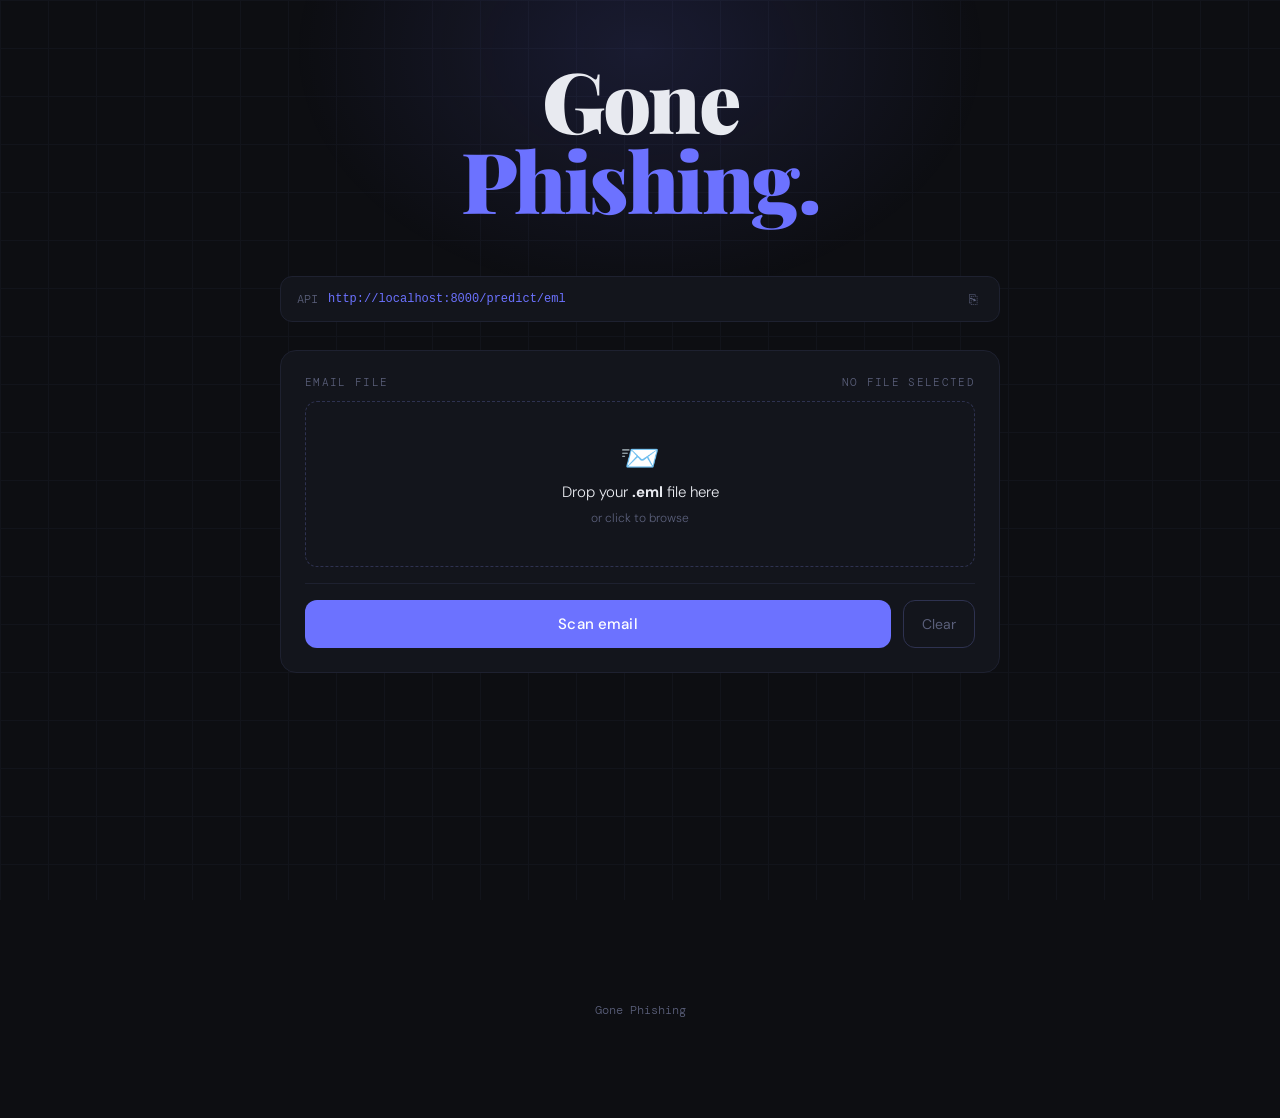
==== index.html @ 06538219 "Pages Update" ====
<!DOCTYPE html>
<html lang="en">
<head>
  <meta charset="UTF-8" />
  <meta name="viewport" content="width=device-width, initial-scale=1.0" />
  <title>Gone Phishing — Spam Detection</title>
  <link rel="preconnect" href="https://fonts.googleapis.com" />
  <link href="https://fonts.googleapis.com/css2?family=DM+Mono:wght@400;500&family=Playfair+Display:wght@700;900&family=DM+Sans:wght@300;400;500&display=swap" rel="stylesheet" />
  <link rel="stylesheet" href="style.css" />
</head>
<body>
<div class="wrap">

  <header>
    <h1>Gone<br /><span>Phishing.</span></h1>
  </header>

  <!-- API URL hint -->
  <div class="api-hint">
    <span>API</span>
    <code id="api-url">http://localhost:8000/predict/eml</code>
    <button class="copy-btn" onclick="copyAPI()" title="Copy URL">⎘</button>
  </div>

  <!-- Error banner -->
  <div class="error-banner" id="error-banner"></div>

  <!-- Input -->
  <div class="input-card" id="drop-zone">
    <div class="input-label">
      <span>Email file</span>
      <span id="file-name">No file selected</span>
    </div>
    <div class="drop-area" id="drop-area" onclick="document.getElementById('eml-input').click()">
      <div class="drop-icon">📨</div>
      <p class="drop-primary">Drop your <strong>.eml</strong> file here</p>
      <p class="drop-secondary">or click to browse</p>
    </div>
    <input type="file" id="eml-input" accept=".eml" style="display:none" />
    <div class="btn-row">
      <button class="btn-scan" id="scan-btn" onclick="runScan()">
        <div class="spinner" id="spinner"></div>
        <span id="btn-label">Scan email</span>
      </button>
      <button class="btn-clear" onclick="clearAll()">Clear</button>
    </div>
  </div>

  <!-- Result -->
  <div class="result-card" id="result-card">
    <div class="result-header">
      <div class="verdict-icon" id="verdict-icon">🛡️</div>
      <div class="verdict-label">
        <h2 id="verdict-text">—</h2>
        <p id="verdict-sub">—</p>
      </div>
      <div class="prob-big" id="prob-big">—</div>
    </div>
    <div class="prob-bar-wrap">
      <div class="prob-bar-track">
        <div class="prob-bar-fill" id="prob-bar"></div>
      </div>
      <div class="prob-bar-labels">
        <span>Ham</span>
        <span id="threshold-label">Threshold: 35%</span>
        <span>Spam</span>
      </div>
    </div>
    <div class="breakdown" id="breakdown">
      <div class="model-row-item" id="roberta-item">
        <div class="m-name">RoBERTa-Large</div>
        <div class="m-prob" id="roberta-prob">—</div>
        <div class="m-verdict" id="roberta-verdict">—</div>
      </div>
      <div class="model-row-item" id="electra-item">
        <div class="m-name">ELECTRA-Large</div>
        <div class="m-prob" id="electra-prob">—</div>
        <div class="m-verdict" id="electra-verdict">—</div>
      </div>
    </div>
  </div>

  <footer>
    Gone Phishing
  </footer>

</div>
<script src="app.js"></script>
</body>
</html>
---- style.css ----
:root {
  --bg:        #0d0e12;
  --surface:   #13151c;
  --border:    #1e2130;
  --border-hi: #2e3250;
  --text:      #e8eaf0;
  --muted:     #5a5f7a;
  --accent:    #6c72ff;
  --accent-lo: #6c72ff18;
  --spam:      #ff4f6b;
  --spam-lo:   #ff4f6b18;
  --maybe:     #f5a623;
  --maybe-lo:  #f5a62318;
  --ham:       #2ecc8f;
  --ham-lo:    #2ecc8f18;
  --radius:    12px;
}

*, *::before, *::after { box-sizing: border-box; margin: 0; padding: 0; }

body {
  background: var(--bg);
  color: var(--text);
  font-family: 'DM Sans', sans-serif;
  font-weight: 300;
  min-height: 100vh;
  display: flex;
  flex-direction: column;
  align-items: center;
  padding: 60px 20px 100px;
  overflow-x: hidden;
}

/* ── Background grid ── */
body::before {
  content: '';
  position: fixed;
  inset: 0;
  background-image:
    linear-gradient(var(--border) 1px, transparent 1px),
    linear-gradient(90deg, var(--border) 1px, transparent 1px);
  background-size: 48px 48px;
  opacity: 0.35;
  pointer-events: none;
  z-index: 0;
}

body::after {
  content: '';
  position: fixed;
  top: -200px; left: 50%;
  transform: translateX(-50%);
  width: 700px; height: 500px;
  background: radial-gradient(ellipse at center, #6c72ff22 0%, transparent 70%);
  pointer-events: none;
  z-index: 0;
}

.wrap {
  position: relative;
  z-index: 1;
  width: 100%;
  max-width: 720px;
}

/* ── Header ── */
header {
  margin-bottom: 56px;
  text-align: center;
}

.logo-mark {
  display: inline-flex;
  align-items: center;
  gap: 10px;
  margin-bottom: 20px;
}

.logo-icon {
  width: 38px; height: 38px;
  background: var(--accent);
  border-radius: 10px;
  display: flex; align-items: center; justify-content: center;
  font-size: 18px;
}

.logo-name {
  font-family: 'DM Mono', monospace;
  font-size: 13px;
  font-weight: 500;
  letter-spacing: 0.18em;
  text-transform: uppercase;
  color: var(--muted);
}

h1 {
  font-family: 'Playfair Display', serif;
  font-size: clamp(2.85rem, 9vw, 5.25rem);
  font-weight: 900;
  line-height: 0.95;
  letter-spacing: -0.03em;
  margin-bottom: 20px;
}

h1 span { color: var(--accent); }

.inline-code {
  font-family: 'DM Mono', monospace;
  font-size: 13px;
  background: var(--accent-lo);
  color: var(--accent);
  border: 1px solid #6c72ff33;
  border-radius: 4px;
  padding: 1px 6px;
}

.subtitle {
  color: var(--muted);
  font-size: 15px;
  line-height: 1.6;
  max-width: 460px;
  margin: 0 auto;
}

/* ── Input card ── */
.input-card {
  background: var(--surface);
  border: 1px solid var(--border);
  border-radius: 16px;
  padding: 24px;
  margin-bottom: 24px;
  transition: border-color 0.2s;
}

.input-card:focus-within { border-color: var(--border-hi); }

.input-label {
  font-family: 'DM Mono', monospace;
  font-size: 11px;
  letter-spacing: 0.12em;
  text-transform: uppercase;
  color: var(--muted);
  margin-bottom: 12px;
  display: flex;
  justify-content: space-between;
  align-items: center;
}

#file-name { font-size: 11px; color: var(--muted); }

/* ── Drop zone ── */
.drop-area {
  border: 1.5px dashed var(--border-hi);
  border-radius: 12px;
  padding: 40px 24px;
  display: flex;
  flex-direction: column;
  align-items: center;
  gap: 8px;
  cursor: pointer;
  transition: border-color 0.2s, background 0.2s;
  user-select: none;
}

.drop-area:hover,
.drop-area.dragover {
  border-color: var(--accent);
  background: var(--accent-lo);
}

.drop-area.has-file {
  border-color: var(--ham);
  background: var(--ham-lo);
}

.drop-icon { font-size: 32px; line-height: 1; }

.drop-primary {
  font-size: 15px;
  color: var(--text);
}

.drop-secondary {
  font-size: 12px;
  color: var(--muted);
}

.btn-row {
  display: flex;
  gap: 12px;
  align-items: center;
  margin-top: 16px;
  padding-top: 16px;
  border-top: 1px solid var(--border);
}

.btn-scan {
  flex: 1;
  padding: 14px 24px;
  background: var(--accent);
  border: none;
  border-radius: var(--radius);
  color: #fff;
  font-family: 'DM Sans', sans-serif;
  font-size: 15px;
  font-weight: 500;
  letter-spacing: 0.01em;
  cursor: pointer;
  transition: opacity 0.18s, transform 0.12s;
  display: flex;
  align-items: center;
  justify-content: center;
  gap: 8px;
}

.btn-scan:hover { opacity: 0.88; }
.btn-scan:active { transform: scale(0.98); }
.btn-scan:disabled { opacity: 0.4; cursor: not-allowed; }

.btn-clear {
  padding: 14px 18px;
  background: transparent;
  border: 1px solid var(--border-hi);
  border-radius: var(--radius);
  color: var(--muted);
  font-family: 'DM Sans', sans-serif;
  font-size: 14px;
  cursor: pointer;
  transition: all 0.18s;
}

.btn-clear:hover { border-color: var(--text); color: var(--text); }

/* ── Spinner ── */
.spinner {
  width: 16px; height: 16px;
  border: 2px solid #ffffff44;
  border-top-color: #fff;
  border-radius: 50%;
  animation: spin 0.7s linear infinite;
  display: none;
}

@keyframes spin { to { transform: rotate(360deg); } }

/* ── Result card ── */
.result-card {
  background: var(--surface);
  border: 1px solid var(--border);
  border-radius: 16px;
  overflow: hidden;
  opacity: 0;
  transform: translateY(16px);
  transition: opacity 0.35s, transform 0.35s;
  margin-bottom: 24px;
}

.result-card.visible { opacity: 1; transform: translateY(0); }

.result-card.spam  { border-color: var(--spam); }
.result-card.maybe { border-color: var(--maybe); }
.result-card.ham   { border-color: var(--ham); }

.result-header {
  padding: 20px 24px;
  display: flex;
  align-items: center;
  gap: 14px;
}

.result-card.spam  .result-header { background: var(--spam-lo); }
.result-card.maybe .result-header { background: var(--maybe-lo); }
.result-card.ham   .result-header { background: var(--ham-lo); }

.verdict-icon {
  font-size: 28px;
  line-height: 1;
}

.verdict-label { flex: 1; }

.verdict-label h2 {
  font-family: 'Playfair Display', serif;
  font-size: 1.55rem;
  font-weight: 700;
  letter-spacing: -0.01em;
  line-height: 1.1;
}

.result-card.spam  .verdict-label h2 { color: var(--spam); }
.result-card.maybe .verdict-label h2 { color: var(--maybe); }
.result-card.ham   .verdict-label h2 { color: var(--ham); }

.verdict-label p {
  font-size: 13px;
  color: var(--muted);
  margin-top: 3px;
}

.prob-big {
  font-family: 'DM Mono', monospace;
  font-size: 2rem;
  font-weight: 500;
  line-height: 1;
}

.result-card.spam  .prob-big { color: var(--spam); }
.result-card.maybe .prob-big { color: var(--maybe); }
.result-card.ham   .prob-big { color: var(--ham); }

/* ── Progress bar ── */
.prob-bar-wrap {
  padding: 0 24px 20px;
}

.prob-bar-track {
  height: 6px;
  background: var(--border);
  border-radius: 3px;
  overflow: hidden;
  margin-bottom: 8px;
}

.prob-bar-fill {
  height: 100%;
  border-radius: 3px;
  width: 0%;
  transition: width 0.7s cubic-bezier(0.22, 1, 0.36, 1);
}

.result-card.spam  .prob-bar-fill { background: var(--spam); }
.result-card.maybe .prob-bar-fill { background: var(--maybe); }
.result-card.ham   .prob-bar-fill { background: var(--ham); }

.prob-bar-labels {
  display: flex;
  justify-content: space-between;
  font-family: 'DM Mono', monospace;
  font-size: 10px;
  color: var(--muted);
}

/* ── Model breakdown ── */
.breakdown {
  border-top: 1px solid var(--border);
  padding: 18px 24px;
  display: grid;
  grid-template-columns: 1fr 1fr;
  gap: 12px;
}

.model-row-item {
  background: var(--bg);
  border: 1px solid var(--border);
  border-radius: 10px;
  padding: 14px 16px;
}

.model-row-item .m-name {
  font-family: 'DM Mono', monospace;
  font-size: 10px;
  letter-spacing: 0.1em;
  text-transform: uppercase;
  color: var(--muted);
  margin-bottom: 6px;
}

.model-row-item .m-prob {
  font-family: 'DM Mono', monospace;
  font-size: 1.2rem;
  font-weight: 500;
}

.model-row-item .m-verdict {
  font-size: 12px;
  margin-top: 2px;
}

.col-spam  { color: var(--spam); }
.col-maybe { color: var(--maybe); }
.col-ham   { color: var(--ham); }

/* ── Error ── */
.error-banner {
  background: #ff4f6b18;
  border: 1px solid var(--spam);
  border-radius: var(--radius);
  padding: 14px 18px;
  font-size: 14px;
  color: var(--spam);
  margin-bottom: 20px;
  display: none;
}

/* ── Footer ── */
footer {
  margin-top: 40px;
  text-align: center;
  font-size: 12px;
  color: var(--muted);
  font-family: 'DM Mono', monospace;
}

footer span { color: var(--border-hi); }

/* ── API url hint ── */
.api-hint {
  display: flex;
  align-items: center;
  gap: 10px;
  background: var(--surface);
  border: 1px solid var(--border);
  border-radius: var(--radius);
  padding: 12px 16px;
  margin-bottom: 28px;
  font-family: 'DM Mono', monospace;
  font-size: 12px;
  color: var(--muted);
}

.api-hint code {
  color: var(--accent);
  flex: 1;
  overflow: hidden;
  text-overflow: ellipsis;
  white-space: nowrap;
}

.copy-btn {
  background: none;
  border: none;
  color: var(--muted);
  cursor: pointer;
  font-size: 14px;
  padding: 2px 6px;
  border-radius: 4px;
  transition: color 0.15s;
}

.copy-btn:hover { color: var(--text); }
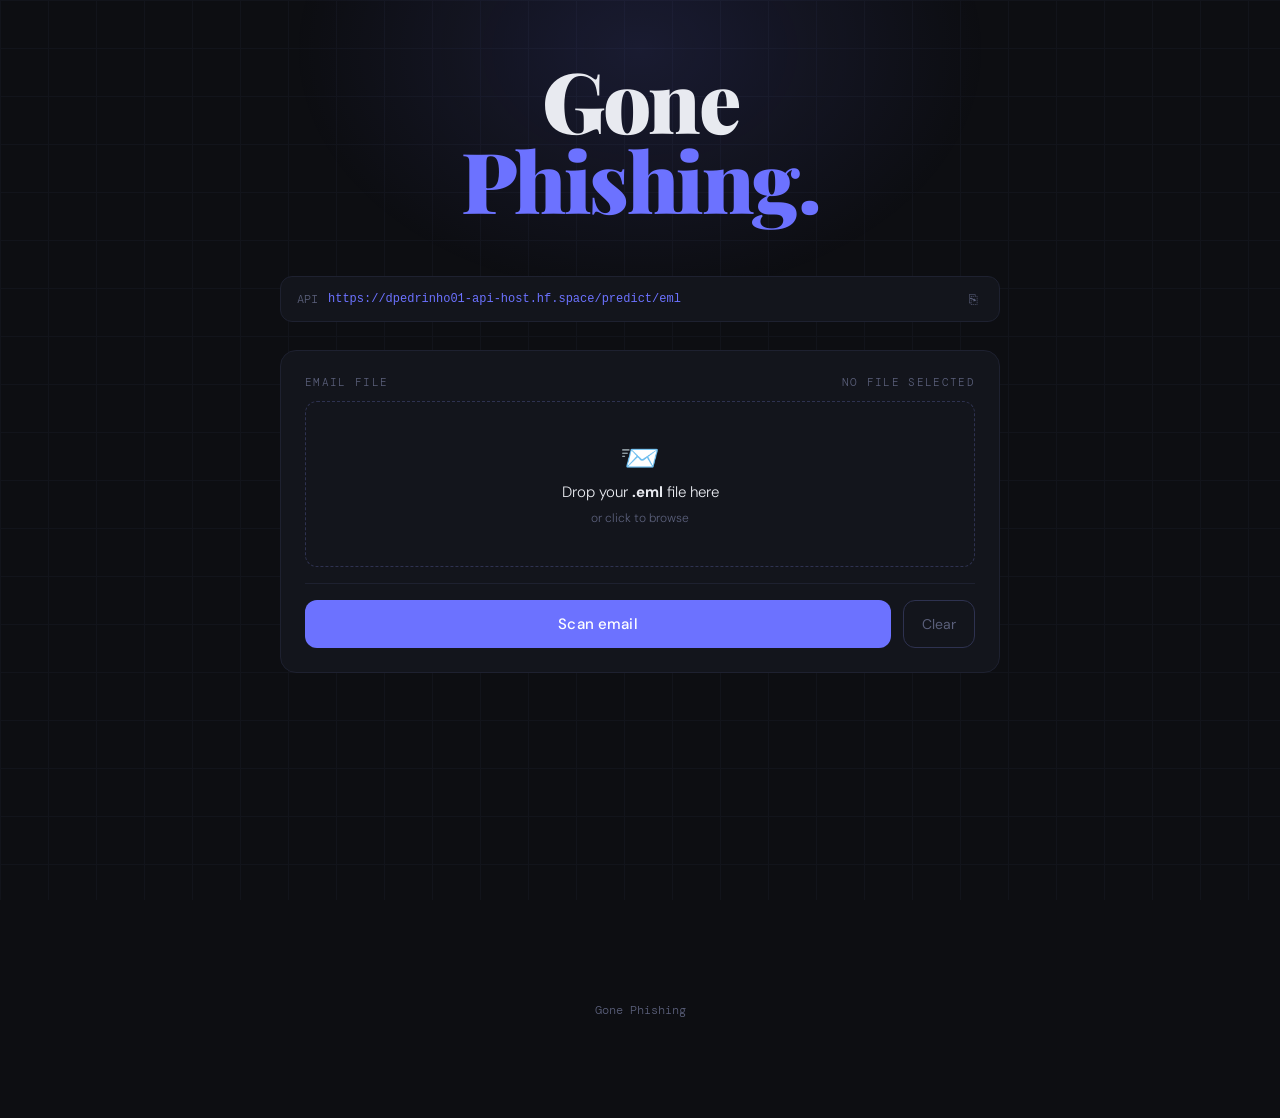
==== commit 36d066df: "Update" ====
--- a/index.html
+++ b/index.html
@@ -18,7 +18,7 @@
   <!-- API URL hint -->
   <div class="api-hint">
     <span>API</span>
-    <code id="api-url">http://localhost:8000/predict/eml</code>
+    <code id="api-url">https://dpedrinho01-api-host.hf.space/predict/eml</code>
     <button class="copy-btn" onclick="copyAPI()" title="Copy URL">⎘</button>
   </div>
 
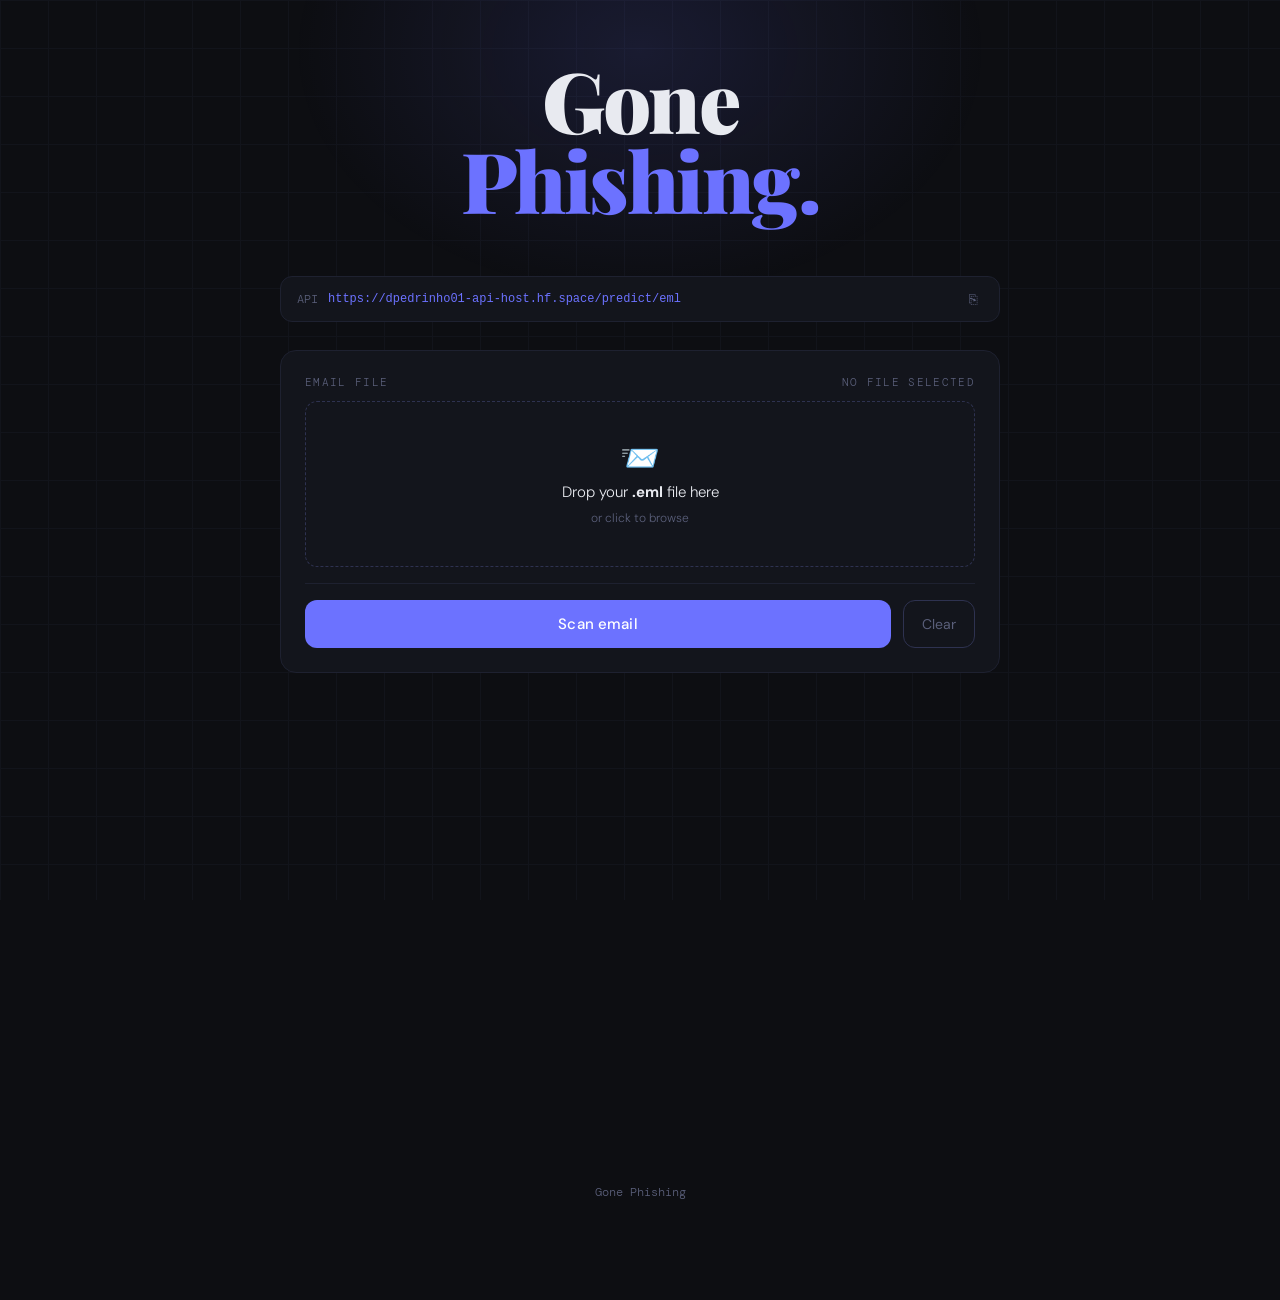
==== commit 7890fc2d: "Emotion Update" ====
--- a/index.html
+++ b/index.html
@@ -46,7 +46,7 @@
     </div>
   </div>
 
-  <!-- Result -->
+  <!-- Spam Result -->
   <div class="result-card" id="result-card">
     <div class="result-header">
       <div class="verdict-icon" id="verdict-icon">🛡️</div>
@@ -80,6 +80,47 @@
     </div>
   </div>
 
+  <!-- Emotion Result -->
+  <div class="emotion-card" id="emotion-card">
+    <div class="emotion-header">
+      <div class="emotion-header-left">
+        <span class="emotion-card-icon">🧠</span>
+        <div>
+          <h3 class="emotion-title">Emotional Tone</h3>
+          <p class="emotion-subtitle" id="emotion-subtitle">Analysing the emotional signals in this email…</p>
+        </div>
+      </div>
+      <div class="emotion-detected-wrap" id="emotion-detected-wrap">
+        <!-- Detected emotion chips injected here -->
+      </div>
+    </div>
+
+    <!-- Top emotions bar chart -->
+    <div class="emotion-bars" id="emotion-bars">
+      <!-- Bar rows injected by JS -->
+    </div>
+
+    <!-- Per-model breakdown toggle -->
+    <div class="emotion-models-toggle" id="emotion-models-toggle" onclick="toggleEmotionBreakdown()">
+      <span>Model breakdown</span>
+      <span class="toggle-chevron" id="toggle-chevron">▾</span>
+    </div>
+    <div class="emotion-model-breakdown" id="emotion-model-breakdown">
+      <div class="em-col">
+        <div class="em-col-header">
+          <span class="em-dot roberta-dot"></span>RoBERTa-Large
+        </div>
+        <div class="em-chips" id="roberta-emotion-chips"></div>
+      </div>
+      <div class="em-col">
+        <div class="em-col-header">
+          <span class="em-dot electra-dot"></span>ELECTRA-Large
+        </div>
+        <div class="em-chips" id="electra-emotion-chips"></div>
+      </div>
+    </div>
+  </div>
+
   <footer>
     Gone Phishing
   </footer>
--- a/style.css
+++ b/style.css
@@ -14,6 +14,23 @@
   --ham:       #2ecc8f;
   --ham-lo:    #2ecc8f18;
   --radius:    12px;
+
+  /* Emotion palette */
+  --emo-admiration: #f9a825;
+  --emo-anger:      #ef5350;
+  --emo-caring:     #ec407a;
+  --emo-confusion:  #ab47bc;
+  --emo-curiosity:  #42a5f5;
+  --emo-desire:     #ff7043;
+  --emo-excitement: #ffca28;
+  --emo-fear:       #7e57c2;
+  --emo-gratitude:  #26c6da;
+  --emo-joy:        #66bb6a;
+  --emo-neutral:    #78909c;
+  --emo-relief:     #26a69a;
+  --emo-sadness:    #5c6bc0;
+  --emo-surprise:   #ffa726;
+  --emo-unsure:     #8d6e63;
 }
 
 *, *::before, *::after { box-sizing: border-box; margin: 0; padding: 0; }
@@ -243,7 +260,7 @@
 
 @keyframes spin { to { transform: rotate(360deg); } }
 
-/* ── Result card ── */
+/* ── Spam Result card ── */
 .result-card {
   background: var(--surface);
   border: 1px solid var(--border);
@@ -340,7 +357,7 @@
   color: var(--muted);
 }
 
-/* ── Model breakdown ── */
+/* ── Model breakdown (spam) ── */
 .breakdown {
   border-top: 1px solid var(--border);
   padding: 18px 24px;
@@ -437,4 +454,294 @@
   transition: color 0.15s;
 }
 
-.copy-btn:hover { color: var(--text); }+.copy-btn:hover { color: var(--text); }
+
+
+/* ════════════════════════════════════════════════════════════════
+   EMOTION CARD
+   ════════════════════════════════════════════════════════════════ */
+
+.emotion-card {
+  background: var(--surface);
+  border: 1px solid var(--border);
+  border-radius: 16px;
+  overflow: hidden;
+  opacity: 0;
+  transform: translateY(16px);
+  transition: opacity 0.4s 0.1s, transform 0.4s 0.1s;  /* slight delay after spam card */
+  margin-bottom: 24px;
+}
+
+.emotion-card.visible {
+  opacity: 1;
+  transform: translateY(0);
+}
+
+/* Header */
+.emotion-header {
+  padding: 20px 24px;
+  display: flex;
+  align-items: flex-start;
+  gap: 12px;
+  flex-wrap: wrap;
+  border-bottom: 1px solid var(--border);
+  background: linear-gradient(135deg, #1a1c2a 0%, var(--surface) 100%);
+}
+
+.emotion-header-left {
+  display: flex;
+  align-items: center;
+  gap: 12px;
+  flex: 1;
+  min-width: 200px;
+}
+
+.emotion-card-icon {
+  font-size: 26px;
+  line-height: 1;
+  flex-shrink: 0;
+}
+
+.emotion-title {
+  font-family: 'Playfair Display', serif;
+  font-size: 1.25rem;
+  font-weight: 700;
+  letter-spacing: -0.01em;
+  line-height: 1.2;
+  color: var(--text);
+}
+
+.emotion-subtitle {
+  font-size: 12px;
+  color: var(--muted);
+  margin-top: 2px;
+}
+
+/* Detected chips in header */
+.emotion-detected-wrap {
+  display: flex;
+  flex-wrap: wrap;
+  gap: 6px;
+  align-items: center;
+  padding-top: 2px;
+}
+
+.emo-chip {
+  display: inline-flex;
+  align-items: center;
+  gap: 5px;
+  padding: 4px 10px;
+  border-radius: 20px;
+  font-size: 12px;
+  font-weight: 500;
+  border: 1px solid;
+  letter-spacing: 0.01em;
+  animation: chipPop 0.3s cubic-bezier(0.34, 1.56, 0.64, 1) both;
+}
+
+@keyframes chipPop {
+  from { opacity: 0; transform: scale(0.7); }
+  to   { opacity: 1; transform: scale(1); }
+}
+
+.emo-chip-dot {
+  width: 6px; height: 6px;
+  border-radius: 50%;
+  background: currentColor;
+}
+
+/* ── Emotion bar chart ── */
+.emotion-bars {
+  padding: 18px 24px 4px;
+  display: flex;
+  flex-direction: column;
+  gap: 10px;
+}
+
+.emo-bar-row {
+  display: grid;
+  grid-template-columns: 110px 1fr 40px;
+  align-items: center;
+  gap: 10px;
+  opacity: 0;
+  animation: fadeUp 0.3s ease forwards;
+}
+
+@keyframes fadeUp {
+  from { opacity: 0; transform: translateX(-8px); }
+  to   { opacity: 1; transform: translateX(0); }
+}
+
+.emo-bar-label {
+  font-size: 12px;
+  color: var(--text);
+  text-align: right;
+  white-space: nowrap;
+  display: flex;
+  align-items: center;
+  justify-content: flex-end;
+  gap: 5px;
+}
+
+.emo-bar-label-icon { font-size: 14px; }
+
+.emo-bar-track {
+  height: 8px;
+  background: var(--border);
+  border-radius: 4px;
+  overflow: hidden;
+}
+
+.emo-bar-fill {
+  height: 100%;
+  border-radius: 4px;
+  width: 0%;
+  transition: width 0.7s cubic-bezier(0.22, 1, 0.36, 1);
+}
+
+.emo-bar-pct {
+  font-family: 'DM Mono', monospace;
+  font-size: 11px;
+  color: var(--muted);
+  text-align: right;
+}
+
+/* Threshold tick mark */
+.emo-bar-track {
+  position: relative;
+}
+
+.emo-threshold-tick {
+  position: absolute;
+  top: 0; bottom: 0;
+  width: 2px;
+  background: var(--border-hi);
+  border-radius: 1px;
+}
+
+/* ── Toggle ── */
+.emotion-models-toggle {
+  margin: 12px 24px 0;
+  padding: 10px 14px;
+  border: 1px solid var(--border);
+  border-radius: 8px;
+  display: flex;
+  justify-content: space-between;
+  align-items: center;
+  cursor: pointer;
+  font-family: 'DM Mono', monospace;
+  font-size: 11px;
+  letter-spacing: 0.08em;
+  text-transform: uppercase;
+  color: var(--muted);
+  user-select: none;
+  transition: border-color 0.15s, color 0.15s;
+}
+
+.emotion-models-toggle:hover { border-color: var(--border-hi); color: var(--text); }
+
+.toggle-chevron {
+  transition: transform 0.2s;
+  font-size: 13px;
+}
+
+.toggle-chevron.open { transform: rotate(180deg); }
+
+/* ── Per-model breakdown ── */
+.emotion-model-breakdown {
+  display: none;
+  grid-template-columns: 1fr 1fr;
+  gap: 14px;
+  padding: 14px 24px 20px;
+}
+
+.emotion-model-breakdown.open {
+  display: grid;
+}
+
+.em-col-header {
+  font-family: 'DM Mono', monospace;
+  font-size: 10px;
+  letter-spacing: 0.1em;
+  text-transform: uppercase;
+  color: var(--muted);
+  margin-bottom: 10px;
+  display: flex;
+  align-items: center;
+  gap: 6px;
+}
+
+.em-dot {
+  width: 8px; height: 8px;
+  border-radius: 50%;
+  display: inline-block;
+}
+
+.roberta-dot { background: var(--accent); }
+.electra-dot { background: #ff6ea8; }
+
+.em-chips {
+  display: flex;
+  flex-direction: column;
+  gap: 5px;
+}
+
+.em-chip-row {
+  display: flex;
+  align-items: center;
+  gap: 8px;
+  font-size: 12px;
+}
+
+.em-chip-row .em-label {
+  width: 85px;
+  flex-shrink: 0;
+  display: flex;
+  align-items: center;
+  gap: 4px;
+  color: var(--text);
+}
+
+.em-chip-row .em-label-icon { font-size: 13px; }
+
+.em-chip-row .em-bar-mini {
+  flex: 1;
+  height: 5px;
+  background: var(--border);
+  border-radius: 3px;
+  overflow: hidden;
+}
+
+.em-chip-row .em-bar-mini-fill {
+  height: 100%;
+  border-radius: 3px;
+  width: 0%;
+  transition: width 0.6s cubic-bezier(0.22, 1, 0.36, 1);
+}
+
+.em-chip-row .em-pct {
+  font-family: 'DM Mono', monospace;
+  font-size: 10px;
+  color: var(--muted);
+  width: 30px;
+  text-align: right;
+}
+
+.em-chip-row .em-detected-dot {
+  width: 5px; height: 5px;
+  border-radius: 50%;
+  background: var(--muted);
+  flex-shrink: 0;
+}
+
+.em-chip-row.detected .em-detected-dot {
+  background: var(--ham);
+}
+
+/* ── No-emotion state ── */
+.emotion-empty {
+  padding: 24px;
+  text-align: center;
+  font-size: 13px;
+  color: var(--muted);
+}
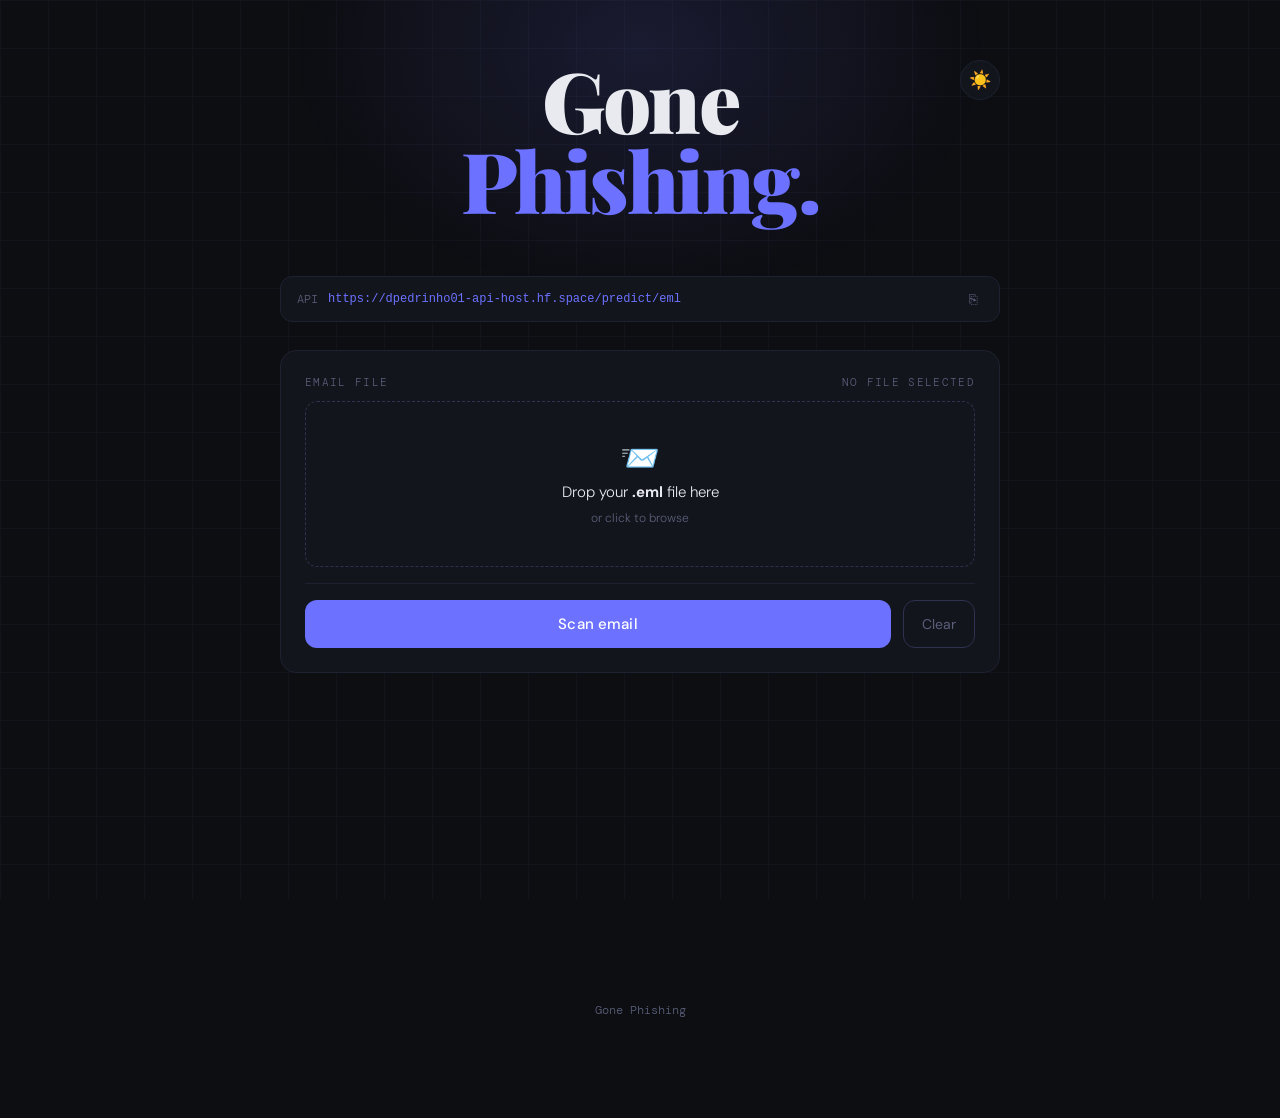
==== commit 30b6ed67: "White Mode Update" ====
--- a/index.html
+++ b/index.html
@@ -13,6 +13,9 @@
 
   <header>
     <h1>Gone<br /><span>Phishing.</span></h1>
+    <button class="theme-toggle" id="theme-toggle" title="Toggle light/dark mode" aria-label="Toggle light/dark mode">
+      <span class="theme-icon" id="theme-icon">☀️</span>
+    </button>
   </header>
 
   <!-- API URL hint -->
@@ -61,7 +64,7 @@
         <div class="prob-bar-fill" id="prob-bar"></div>
       </div>
       <div class="prob-bar-labels">
-        <span>Ham</span>
+        <span>Legitimate</span>
         <span id="threshold-label">Threshold: 35%</span>
         <span>Spam</span>
       </div>
@@ -80,7 +83,7 @@
     </div>
   </div>
 
-  <!-- Emotion Result -->
+  <!-- Emotion Result — only shown when phishing is detected -->
   <div class="emotion-card" id="emotion-card">
     <div class="emotion-header">
       <div class="emotion-header-left">
--- a/style.css
+++ b/style.css
@@ -15,22 +15,39 @@
   --ham-lo:    #2ecc8f18;
   --radius:    12px;
 
-  /* Emotion palette */
-  --emo-admiration: #f9a825;
-  --emo-anger:      #ef5350;
-  --emo-caring:     #ec407a;
-  --emo-confusion:  #ab47bc;
-  --emo-curiosity:  #42a5f5;
-  --emo-desire:     #ff7043;
-  --emo-excitement: #ffca28;
-  --emo-fear:       #7e57c2;
-  --emo-gratitude:  #26c6da;
-  --emo-joy:        #66bb6a;
-  --emo-neutral:    #78909c;
-  --emo-relief:     #26a69a;
-  --emo-sadness:    #5c6bc0;
-  --emo-surprise:   #ffa726;
-  --emo-unsure:     #8d6e63;
+  --emo-positive_arousal: #ffca28;
+  --emo-warmth:           #ec407a;
+  --emo-threat:           #7e57c2;
+  --emo-curiosity:        #42a5f5;
+  --emo-confusion:        #ab47bc;
+  --emo-sadness:          #5c6bc0;
+  --emo-relief:           #26a69a;
+}
+
+/* ── Light mode overrides ── */
+body.light {
+  --bg:        #f5f6fa;
+  --surface:   #ffffff;
+  --border:    #dde1ee;
+  --border-hi: #b8bfd8;
+  --text:      #1a1c2e;
+  --muted:     #8289a8;
+  --accent:    #5056d6;
+  --accent-lo: #5056d618;
+  --spam:      #d93656;
+  --spam-lo:   #d9365612;
+  --maybe:     #c97d10;
+  --maybe-lo:  #c97d1012;
+  --ham:       #1a9e6e;
+  --ham-lo:    #1a9e6e12;
+
+  --emo-positive_arousal: #c49000;
+  --emo-warmth:           #c42060;
+  --emo-threat:           #5e38a8;
+  --emo-curiosity:        #1565c0;
+  --emo-confusion:        #7b1fa2;
+  --emo-sadness:          #3949ab;
+  --emo-relief:           #00796b;
 }
 
 *, *::before, *::after { box-sizing: border-box; margin: 0; padding: 0; }
@@ -46,6 +63,7 @@
   align-items: center;
   padding: 60px 20px 100px;
   overflow-x: hidden;
+  transition: background 0.25s, color 0.25s;
 }
 
 /* ── Background grid ── */
@@ -84,30 +102,7 @@
 header {
   margin-bottom: 56px;
   text-align: center;
-}
-
-.logo-mark {
-  display: inline-flex;
-  align-items: center;
-  gap: 10px;
-  margin-bottom: 20px;
-}
-
-.logo-icon {
-  width: 38px; height: 38px;
-  background: var(--accent);
-  border-radius: 10px;
-  display: flex; align-items: center; justify-content: center;
-  font-size: 18px;
-}
-
-.logo-name {
-  font-family: 'DM Mono', monospace;
-  font-size: 13px;
-  font-weight: 500;
-  letter-spacing: 0.18em;
-  text-transform: uppercase;
-  color: var(--muted);
+  position: relative;
 }
 
 h1 {
@@ -121,22 +116,32 @@
 
 h1 span { color: var(--accent); }
 
-.inline-code {
-  font-family: 'DM Mono', monospace;
-  font-size: 13px;
-  background: var(--accent-lo);
-  color: var(--accent);
-  border: 1px solid #6c72ff33;
-  border-radius: 4px;
-  padding: 1px 6px;
-}
-
-.subtitle {
-  color: var(--muted);
-  font-size: 15px;
-  line-height: 1.6;
-  max-width: 460px;
-  margin: 0 auto;
+/* ── Theme toggle ── */
+.theme-toggle {
+  position: absolute;
+  top: 0;
+  right: 0;
+  background: var(--surface);
+  border: 1px solid var(--border);
+  border-radius: 50%;
+  width: 40px;
+  height: 40px;
+  display: flex;
+  align-items: center;
+  justify-content: center;
+  cursor: pointer;
+  font-size: 18px;
+  transition: border-color 0.2s, background 0.2s, transform 0.15s;
+  line-height: 1;
+}
+
+.theme-toggle:hover {
+  border-color: var(--border-hi);
+  transform: scale(1.08);
+}
+
+.theme-toggle:active {
+  transform: scale(0.95);
 }
 
 /* ── Input card ── */
@@ -146,7 +151,7 @@
   border-radius: 16px;
   padding: 24px;
   margin-bottom: 24px;
-  transition: border-color 0.2s;
+  transition: border-color 0.2s, background 0.25s;
 }
 
 .input-card:focus-within { border-color: var(--border-hi); }
@@ -268,7 +273,7 @@
   overflow: hidden;
   opacity: 0;
   transform: translateY(16px);
-  transition: opacity 0.35s, transform 0.35s;
+  transition: opacity 0.35s, transform 0.35s, background 0.25s, border-color 0.25s;
   margin-bottom: 24px;
 }
 
@@ -418,8 +423,6 @@
   font-family: 'DM Mono', monospace;
 }
 
-footer span { color: var(--border-hi); }
-
 /* ── API url hint ── */
 .api-hint {
   display: flex;
@@ -433,6 +436,7 @@
   font-family: 'DM Mono', monospace;
   font-size: 12px;
   color: var(--muted);
+  transition: background 0.25s, border-color 0.25s;
 }
 
 .api-hint code {
@@ -468,13 +472,16 @@
   overflow: hidden;
   opacity: 0;
   transform: translateY(16px);
-  transition: opacity 0.4s 0.1s, transform 0.4s 0.1s;  /* slight delay after spam card */
+  transition: opacity 0.4s 0.1s, transform 0.4s 0.1s, background 0.25s, border-color 0.25s;
   margin-bottom: 24px;
+  /* Hidden by default — only shown when phishing/maybe-spam is detected */
+  display: none;
 }
 
 .emotion-card.visible {
   opacity: 1;
   transform: translateY(0);
+  display: block;
 }
 
 /* Header */
@@ -486,6 +493,10 @@
   flex-wrap: wrap;
   border-bottom: 1px solid var(--border);
   background: linear-gradient(135deg, #1a1c2a 0%, var(--surface) 100%);
+}
+
+body.light .emotion-header {
+  background: linear-gradient(135deg, #eef0f8 0%, var(--surface) 100%);
 }
 
 .emotion-header-left {
@@ -560,7 +571,7 @@
 
 .emo-bar-row {
   display: grid;
-  grid-template-columns: 110px 1fr 40px;
+  grid-template-columns: 120px 1fr 40px;
   align-items: center;
   gap: 10px;
   opacity: 0;
@@ -590,6 +601,7 @@
   background: var(--border);
   border-radius: 4px;
   overflow: hidden;
+  position: relative;
 }
 
 .emo-bar-fill {
@@ -604,11 +616,6 @@
   font-size: 11px;
   color: var(--muted);
   text-align: right;
-}
-
-/* Threshold tick mark */
-.emo-bar-track {
-  position: relative;
 }
 
 .emo-threshold-tick {
@@ -647,7 +654,7 @@
 
 .toggle-chevron.open { transform: rotate(180deg); }
 
-/* ── Per-model breakdown ── */
+/* ── Per-model breakdown — 2 columns ── */
 .emotion-model-breakdown {
   display: none;
   grid-template-columns: 1fr 1fr;
@@ -694,7 +701,7 @@
 }
 
 .em-chip-row .em-label {
-  width: 85px;
+  width: 90px;
   flex-shrink: 0;
   display: flex;
   align-items: center;
